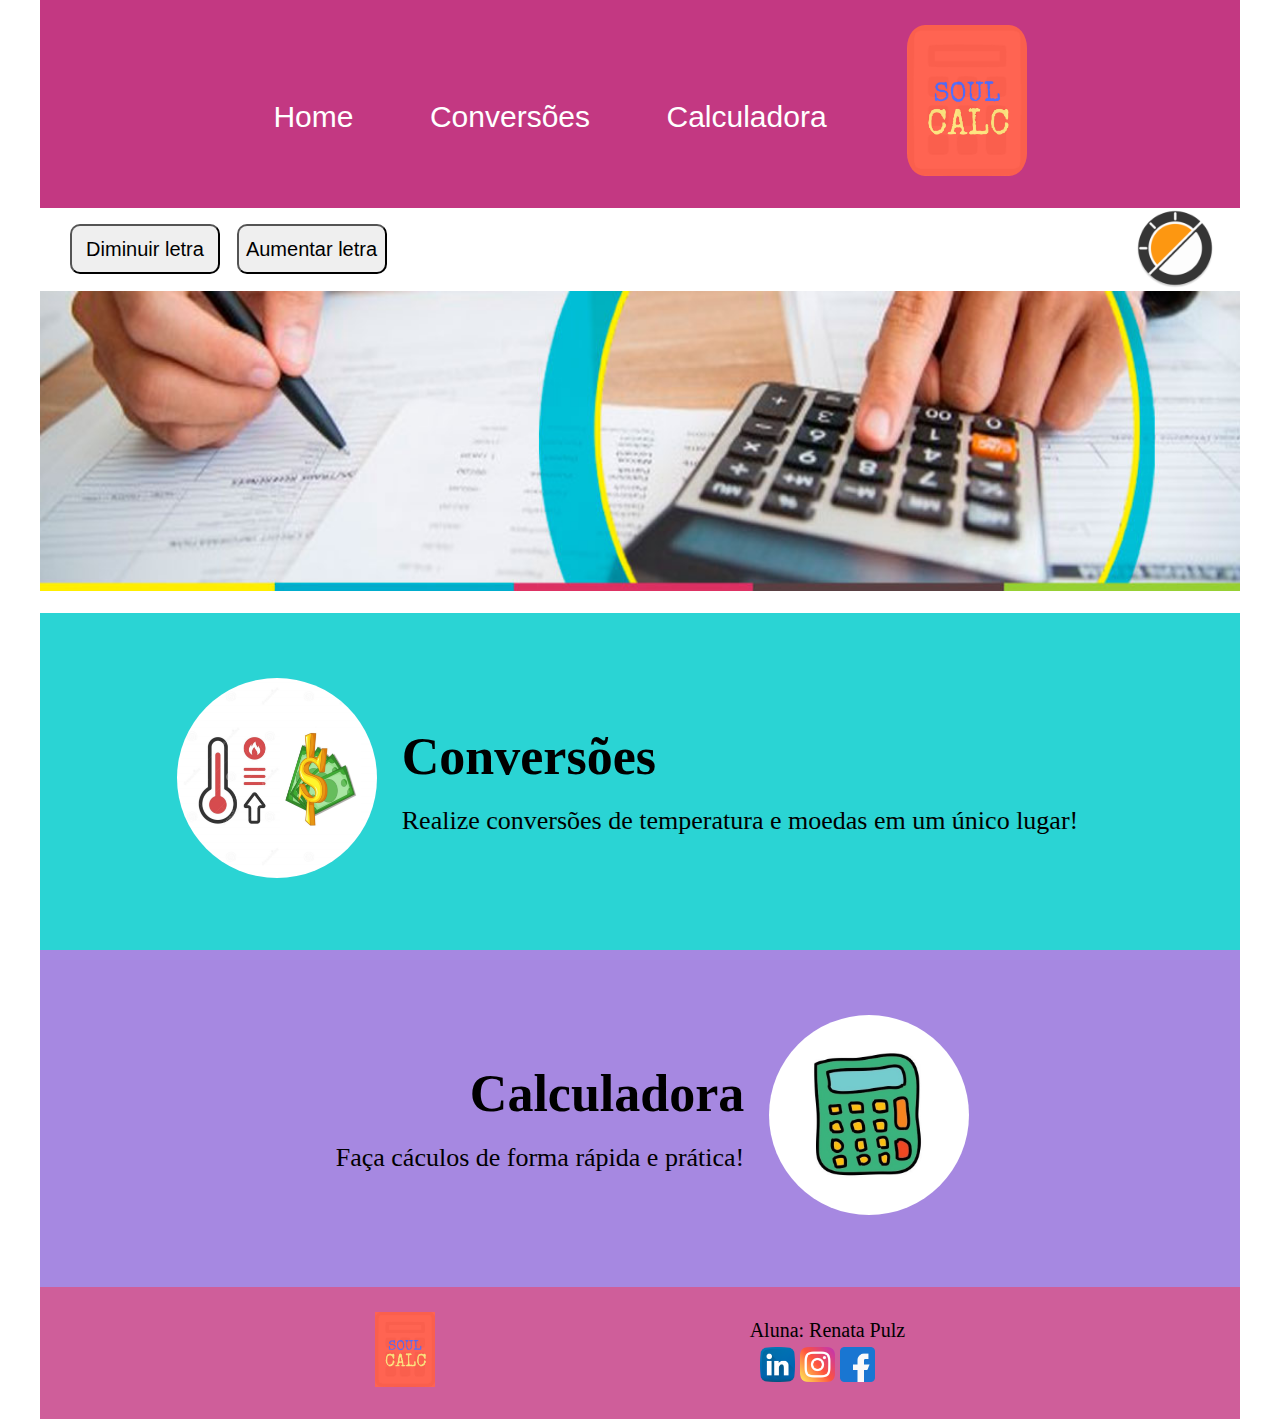
==== index.html @ 6a2e8dd6 "Projeto SoulCalc" ====
<!DOCTYPE html>
<html lang="pt-BR">
<head>
  <meta charset="UTF-8">
  <meta http-equiv="X-UA-Compatible" content="IE=edge">
  <meta name="viewport" content="width=device-width, initial-scale=1.0">
  <link rel="stylesheet" type="text/css" href="projetojs_css.css" />
  <script type="text/javascript" src="projetojs.js"></script>
  <title>SoulCalc</title>
</head>
<body onLoad="slide1()">
  <div id="tudo">
    <header>
      <div class="centralizar">
        <nav>
          <ul>
            <li><a href="index.html">Home</a></li>
            <li><a href="projetojs_conversao.html">Conversões</a></li>
            <li><a href="projetojs_calculadora.html">Calculadora</a></li>
          </ul>
          <div class="logo">
            <img src="img/Logo soulcalc.JPEG">
          </div> 
        </nav>
      </div>
    </header>
    <main>
        <section>  
          <div class="centralizar">
            <div class="acessibilidade">
              <div class="acess">
                <button class ="acessbotao" onclick="diminuir()">Diminuir letra</button>
                <button class ="acessbotao"  onclick="aumentar()">Aumentar letra </button>
              </div>
              <button onclick="escurecer()" id="darkmode" class="darkmode"><img src="img/night-mode.png"></button>
            </div>  
          </div>
        </section>
        <section>
          <div class="centralizar">
            <div id="itens">
              <div class="item"><img src="img/banner1.jpg" alt="slide1" id="banner"></div>
            </div>
          </div>
        </section>
        <article>
          <div class="centralizar">
            <div class="espconv">
              <div class="imgespaco"><a href="projetojs_conversao.html"><img src="img/espaco.jpg"></a></div>
              <div class="textoespaco">
                <h1>Conversões</h1>
                <p>Realize conversões de temperatura e moedas em um único lugar!</p>
              </div>
            </div>
          </div>  
        </article>
        <article>
          <div class="centralizar">
            <div class="espcalc">
              <div class="textoespaco">
                <h1 class="h1calc">Calculadora</h1>
                <p>Faça cáculos de forma rápida e prática!</p>
              </div>
              <div class="imgespaco"><a href="projetojs_calculadora.html"><img src="img/calc.jpg"></a></div>
            </div>
          </div>  
        </article>
    </main>
    <footer>
      <div class="centralizar">
        <div class="rodape">
          <div class="imgrodape"><img src="img/Logo soulcalc.JPEG"></div>
          <div class="textorodape">
            <p>Aluna: Renata Pulz</p>
            <a href="https://www.linkedin.com/in/renata-pulz-781aa2191/" target="_blank"><img src="img/linkedin.png"></a>
            <a href="https://www.instagram.com/renatapulz/" target="_blank"><img src="img/instagram.png"></a>
            <a href="https://www.facebook.com/renata.pulz" target="_blank"><img src="img/facebook.png"></a>
          </div>
        </div>
      </div>
    </footer>
  </div>
</body>
</html>
---- projetojs_css.css ----
*{
  margin: 0;
  padding: 0;
}

/* para fazer a acessibilidade */
body{
  font-size: 26px;
}


/* div criada pra deixar tudo centralizado */
.centralizar {
  max-width: 1200px;
  margin: 0 auto;
}

/* imagem - logo */
.logo{
  margin-left: 30px;
}

header .logo img {
  width: 120px;
  margin: 15px;
  border-radius: 15%;
}

/* parte de navegação - menu */
nav{
  background-color: #c33882;
  display: flex;
  flex-direction: row;
  justify-content: center;
  padding: 10px;
}

/* mudar a cor se aplicar o dark */
.dark nav{
  background-color:#62374e;
}

/* menu - navegação: */
nav ul {
  margin: 0;
  padding: 0;
}

nav ul li {
  display: inline-block;
  list-style-type: none;
  margin: 90px 20px 15px 20px;
  padding: 0 15px;
}

nav ul li a {
  color: white;
  text-decoration: none;
  font-size: 30px;
  font-family: Verdana, Geneva, Tahoma, sans-serif;
}


/* secao acessibilidade */
.acessibilidade{
  display: flex;
  flex-direction: row;
  align-items:center;
  padding: 15px;
  display: flex;
  justify-content: space-between; 
  padding: 0 25px;
  }

  /* mudar a cor se aplicar o dark */
.dark .acessibilidade {
  background-color:#a4a4a4;
}

.acessbotao{
  width: 150px;
  height: 50px;
  border-radius: 10px;
  font-size: 20px;
  margin: 0 5px;
}

/* botao - dark mode */
.darkmode{
 border:none;
 background:none;
}

.darkmode img{
  border-radius: 50%;
  width: 80px;
  height: 80px;
}


/* img slider: */
#itens{
  padding-bottom: 15px;
}


.item img{
  width: 100%;
  height: 300px;
}

  /* mudar a cor se aplicar o dark */
  .dark #itens {
    background-color:#a4a4a4;
  }


/* espaço conversao de medidas / calculadora*/
 .espconv{
  background-color: #00ccccd5;
  display: flex;
  flex-direction: row;
  justify-content: center;
  padding: 65px 10px;
  align-items: center;
}

/* mudar a cor se aplicar o dark */
.dark .espconv {
  background-color:#1e5f74;
  color: white;
}


.espcalc{
  background-color:#9470dbd5;
  display: flex;
  flex-direction: row;
  justify-content: center;
  padding: 65px 10px;
  align-items: center;
}

/* mudar a cor se aplicar o dark */
.dark .espcalc {
  background-color:#301b3f;
  color: white;
}


.imgespaco img{
  width: 200px;
  height: 200px;
  border-radius: 50%;
}

.textoespaco{
  padding: 0 25px;
}

.textoespaco h1{
  padding-bottom: 20px;
}

.h1calc{
  text-align: right;
}

/* footer */
.rodape{
  background-color: #c33882ce;
  display: flex;
  flex-direction: row;
  justify-content: space-evenly;
  align-items: center;
  padding: 10px;
}

.imgrodape{
  margin: 15px 0;
}

.imgrodape img{
  width: 60px;
}

.textorodape{
  font-size: 20px;
}

.textorodape p{
  margin-left: -10px;
  margin-bottom: 5px;
}

.textorodape img{
  width: 35px;
}


/* para mudar a cor do body */
.dark {
  background: rgba(90, 89, 89, 0.746);
}


/* mudar a cor se aplicar o dark */
.dark .rodape {
  background-color:#62374e;
  color: white;
}


/* pagina interna - conversao: */

fieldset{
  border:2px solid black;
  border-radius: 8px;
}


.conversao{
  padding: 10px 0;
}

/* se ativar o dark mode: */
.dark .conversao{
  color: white;
}

/* vale para o titulo da pag de conversao e da calculadora */
.titulocont{
  text-align: center;
  padding: 10px;
}

.conteudo{
  display: flex;
  flex-direction: column;
  align-items: center;
  padding: 0 0 10px 0;
}

.conteudo2{
  display: flex;
  flex-direction: column;
  align-items: center;
  padding: 0 0 10px 0;
  margin-bottom: 40px;
}

.espaco1form{
  padding: 15px;

  }

  .espaco2form{
    padding: 15px;
    text-align: justify;
  }

  label{
    display: inline-block;
    font-size: 23px;
  }
  
  /* se colocar dark: */
.dark input, .dark select, .dark .botaoform{
  background-color: #d6d0caa4;
}

  input {
    border: 1px solid #999;
    font-size: 23px;
  }

  select{
    font-size: 23px;
    width: 150px;
  }

  .botaoform{
    font-size: 23px;
    width: 130px;
  }

  /* espaço para colocar o valor do conversor de real */
#resultvalor, #resultemp{
  width: 550px;
  border: 1px solid #999;
  height: 26px;
}


/* pagina calculadora: */
.calculadora{
  border: 3px solid black;
  border-radius: 15px;
  width: 630px;
  margin: 40px auto 90px auto;
  ;
}

.calclinha1, .calclinha2, .calclinha3{
  display: flex;
  flex-direction: row;
  justify-content: center;
  text-align: center;
  padding: 5px;
}

.linha1campo {
  width: 180px;
  height: 50px;
  line-height: 50px;
  border: 1px solid black;
  border-radius: 10px;
  background-color: #efefef;
  margin: 10px 15px 0 15px;
  padding: auto;
}

.linha2campo, .linha3campo {
  width: 125px;
  height: 50px ;
  border: 1px solid black;
  border-radius: 10px;
  background-color: #efefef;
  margin: 0 auto;
}

.linha2campo{
  line-height: 50px;
  font-size: 26px;
}

.linha3campo{
  line-height: 35px;
  font-size: 26px;
}

.calclinha4{
  width: 590px;
  height: 50px ;
  border: 1px solid black;
  border-radius: 10px;
  margin: 10px auto;
  background-color: #efefef;
}

.resultadocalc{
  line-height: 50px;
  text-align: center;
}
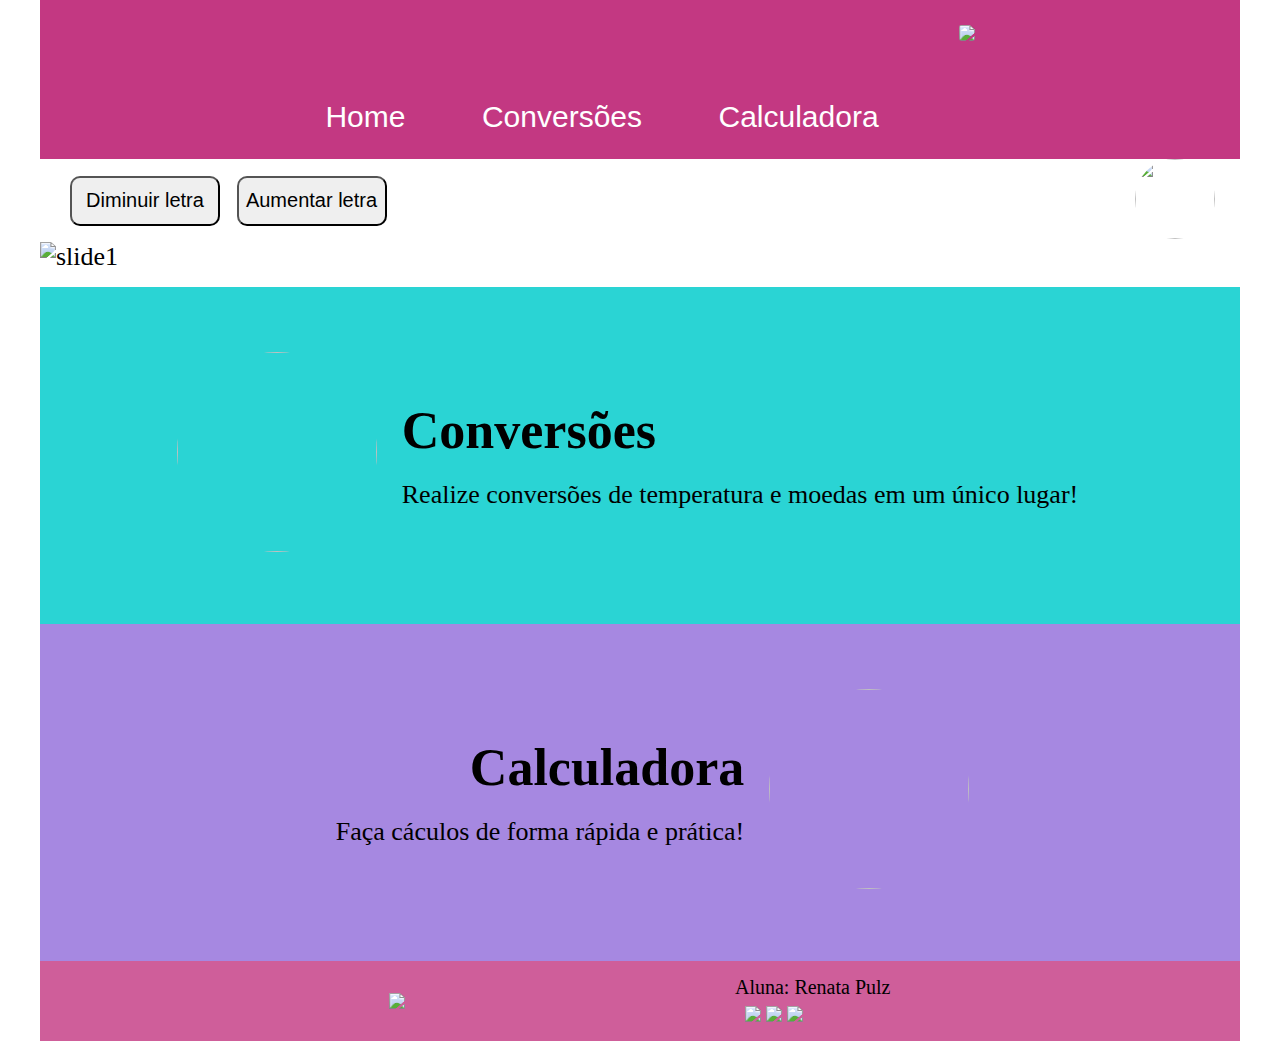
==== commit f7105e7a: "corrigido menu, corrigido tam do carrossel, acrescentado barra de pesquisa e icone login" ====
--- a/index.html
+++ b/index.html
@@ -1,84 +1,84 @@
-<!DOCTYPE html>
-<html lang="pt-BR">
-<head>
-  <meta charset="UTF-8">
-  <meta http-equiv="X-UA-Compatible" content="IE=edge">
-  <meta name="viewport" content="width=device-width, initial-scale=1.0">
-  <link rel="stylesheet" type="text/css" href="projetojs_css.css" />
-  <script type="text/javascript" src="projetojs.js"></script>
-  <title>SoulCalc</title>
-</head>
-<body onLoad="slide1()">
-  <div id="tudo">
-    <header>
-      <div class="centralizar">
-        <nav>
-          <ul>
-            <li><a href="index.html">Home</a></li>
-            <li><a href="projetojs_conversao.html">Conversões</a></li>
-            <li><a href="projetojs_calculadora.html">Calculadora</a></li>
-          </ul>
-          <div class="logo">
-            <img src="img/Logo soulcalc.JPEG">
-          </div> 
-        </nav>
-      </div>
-    </header>
-    <main>
-        <section>  
-          <div class="centralizar">
-            <div class="acessibilidade">
-              <div class="acess">
-                <button class ="acessbotao" onclick="diminuir()">Diminuir letra</button>
-                <button class ="acessbotao"  onclick="aumentar()">Aumentar letra </button>
-              </div>
-              <button onclick="escurecer()" id="darkmode" class="darkmode"><img src="img/night-mode.png"></button>
-            </div>  
-          </div>
-        </section>
-        <section>
-          <div class="centralizar">
-            <div id="itens">
-              <div class="item"><img src="img/banner1.jpg" alt="slide1" id="banner"></div>
-            </div>
-          </div>
-        </section>
-        <article>
-          <div class="centralizar">
-            <div class="espconv">
-              <div class="imgespaco"><a href="projetojs_conversao.html"><img src="img/espaco.jpg"></a></div>
-              <div class="textoespaco">
-                <h1>Conversões</h1>
-                <p>Realize conversões de temperatura e moedas em um único lugar!</p>
-              </div>
-            </div>
-          </div>  
-        </article>
-        <article>
-          <div class="centralizar">
-            <div class="espcalc">
-              <div class="textoespaco">
-                <h1 class="h1calc">Calculadora</h1>
-                <p>Faça cáculos de forma rápida e prática!</p>
-              </div>
-              <div class="imgespaco"><a href="projetojs_calculadora.html"><img src="img/calc.jpg"></a></div>
-            </div>
-          </div>  
-        </article>
-    </main>
-    <footer>
-      <div class="centralizar">
-        <div class="rodape">
-          <div class="imgrodape"><img src="img/Logo soulcalc.JPEG"></div>
-          <div class="textorodape">
-            <p>Aluna: Renata Pulz</p>
-            <a href="https://www.linkedin.com/in/renata-pulz-781aa2191/" target="_blank"><img src="img/linkedin.png"></a>
-            <a href="https://www.instagram.com/renatapulz/" target="_blank"><img src="img/instagram.png"></a>
-            <a href="https://www.facebook.com/renata.pulz" target="_blank"><img src="img/facebook.png"></a>
-          </div>
-        </div>
-      </div>
-    </footer>
-  </div>
-</body>
+<!DOCTYPE html>
+<html lang="pt-BR">
+<head>
+  <meta charset="UTF-8">
+  <meta http-equiv="X-UA-Compatible" content="IE=edge">
+  <meta name="viewport" content="width=device-width, initial-scale=1.0">
+  <link rel="stylesheet" type="text/css" href="projetojs_css.css" />
+  <script type="text/javascript" src="projetojs.js"></script>
+  <title>SoulCalc</title>
+</head>
+<body onLoad="slide1()">
+  <div id="tudo">
+    <header>
+      <div class="centralizar">
+        <nav>
+          <ul>
+            <li><a class="botoesmenu" href="index.html">Home</a></li>
+            <li><a class="botoesmenu" href="projetojs_conversao.html">Conversões</a></li>
+            <li><a class="botoesmenu" href="projetojs_calculadora.html">Calculadora</a></li>
+          </ul>
+          <div class="logo">
+            <img src="https://firebasestorage.googleapis.com/v0/b/kinetic-scheme-317614.appspot.com/o/logo%20soulcalc.png?alt=media&token=870e5e1f-1907-40b1-8710-2624e7072beb">
+          </div> 
+        </nav>
+      </div>
+    </header>
+    <main>
+        <section>  
+          <div class="centralizar">
+            <div class="acessibilidade">
+              <div class="acess">
+                <button class ="acessbotao" onclick="diminuir()">Diminuir letra</button>
+                <button class ="acessbotao"  onclick="aumentar()">Aumentar letra </button>
+              </div>
+              <button onclick="escurecer()" id="darkmode" class="darkmode"><img src="https://firebasestorage.googleapis.com/v0/b/kinetic-scheme-317614.appspot.com/o/night-mode.png?alt=media&token=91a5c5ab-46e5-4a87-bb5e-29eae32b2146"></button>
+            </div>  
+          </div>
+        </section>
+        <section>
+          <div class="centralizar">
+            <div id="itens">
+              <div class="item"><img src="https://firebasestorage.googleapis.com/v0/b/kinetic-scheme-317614.appspot.com/o/banner1.png?alt=media&token=ea5b3b39-e114-4a11-9e78-62e402636e06" alt="slide1" id="banner"></div>
+            </div>
+          </div>
+        </section>
+        <article>
+          <div class="centralizar">
+            <div class="espconv">
+              <div class="imgespaco"><a href="projetojs_conversao.html"><img src="https://firebasestorage.googleapis.com/v0/b/kinetic-scheme-317614.appspot.com/o/espaco.png?alt=media&token=86e2170d-c144-47da-b63d-8a41f76dbc73"></a></div>
+              <div class="textoespaco">
+                <h1>Conversões</h1>
+                <p>Realize conversões de temperatura e moedas em um único lugar!</p>
+              </div>
+            </div>
+          </div>  
+        </article>
+        <article>
+          <div class="centralizar">
+            <div class="espcalc">
+              <div class="textoespaco">
+                <h1 class="h1calc">Calculadora</h1>
+                <p>Faça cáculos de forma rápida e prática!</p>
+              </div>
+              <div class="imgespaco"><a href="projetojs_calculadora.html"><img src="https://firebasestorage.googleapis.com/v0/b/kinetic-scheme-317614.appspot.com/o/calc.png?alt=media&token=2f4951da-0928-4950-93d8-28ef17428bd1"></a></div>
+            </div>
+          </div>  
+        </article>
+    </main>
+    <footer>
+      <div class="centralizar">
+        <div class="rodape">
+          <div class="imgrodape"><img src="https://firebasestorage.googleapis.com/v0/b/kinetic-scheme-317614.appspot.com/o/logo%20soulcalc.png?alt=media&token=870e5e1f-1907-40b1-8710-2624e7072beb"></div>
+          <div class="textorodape">
+            <p>Aluna: Renata Pulz</p>
+            <a href="https://www.linkedin.com/in/renata-pulz-781aa2191/" target="_blank"><img src="https://firebasestorage.googleapis.com/v0/b/kinetic-scheme-317614.appspot.com/o/linkedin.png?alt=media&token=4834e6bf-82b3-4036-b96b-bdbab0a41d51"></a>
+            <a href="https://www.instagram.com/renatapulz/" target="_blank"><img src="https://firebasestorage.googleapis.com/v0/b/kinetic-scheme-317614.appspot.com/o/instagram.png?alt=media&token=08db9eb6-4580-47c9-9800-3318b47623cb"></a>
+            <a href="https://www.facebook.com/renata.pulz" target="_blank"><img src="https://firebasestorage.googleapis.com/v0/b/kinetic-scheme-317614.appspot.com/o/facebook.png?alt=media&token=eab6fbb7-6d0e-487d-9f0b-ea36a3c9aa26"></a>
+          </div>
+        </div>
+      </div>
+    </footer>
+  </div>
+</body>
 </html>--- a/projetojs_css.css
+++ b/projetojs_css.css
@@ -1,354 +1,382 @@
-*{
-  margin: 0;
-  padding: 0;
-}
-
-/* para fazer a acessibilidade */
-body{
-  font-size: 26px;
-}
-
-
-/* div criada pra deixar tudo centralizado */
-.centralizar {
-  max-width: 1200px;
-  margin: 0 auto;
-}
-
-/* imagem - logo */
-.logo{
-  margin-left: 30px;
-}
-
-header .logo img {
-  width: 120px;
-  margin: 15px;
-  border-radius: 15%;
-}
-
-/* parte de navegação - menu */
-nav{
-  background-color: #c33882;
-  display: flex;
-  flex-direction: row;
-  justify-content: center;
-  padding: 10px;
-}
-
-/* mudar a cor se aplicar o dark */
-.dark nav{
-  background-color:#62374e;
-}
-
-/* menu - navegação: */
-nav ul {
-  margin: 0;
-  padding: 0;
-}
-
-nav ul li {
-  display: inline-block;
-  list-style-type: none;
-  margin: 90px 20px 15px 20px;
-  padding: 0 15px;
-}
-
-nav ul li a {
-  color: white;
-  text-decoration: none;
-  font-size: 30px;
-  font-family: Verdana, Geneva, Tahoma, sans-serif;
-}
-
-
-/* secao acessibilidade */
-.acessibilidade{
-  display: flex;
-  flex-direction: row;
-  align-items:center;
-  padding: 15px;
-  display: flex;
-  justify-content: space-between; 
-  padding: 0 25px;
-  }
-
-  /* mudar a cor se aplicar o dark */
-.dark .acessibilidade {
-  background-color:#a4a4a4;
-}
-
-.acessbotao{
-  width: 150px;
-  height: 50px;
-  border-radius: 10px;
-  font-size: 20px;
-  margin: 0 5px;
-}
-
-/* botao - dark mode */
-.darkmode{
- border:none;
- background:none;
-}
-
-.darkmode img{
-  border-radius: 50%;
-  width: 80px;
-  height: 80px;
-}
-
-
-/* img slider: */
-#itens{
-  padding-bottom: 15px;
-}
-
-
-.item img{
-  width: 100%;
-  height: 300px;
-}
-
-  /* mudar a cor se aplicar o dark */
-  .dark #itens {
-    background-color:#a4a4a4;
-  }
-
-
-/* espaço conversao de medidas / calculadora*/
- .espconv{
-  background-color: #00ccccd5;
-  display: flex;
-  flex-direction: row;
-  justify-content: center;
-  padding: 65px 10px;
-  align-items: center;
-}
-
-/* mudar a cor se aplicar o dark */
-.dark .espconv {
-  background-color:#1e5f74;
-  color: white;
-}
-
-
-.espcalc{
-  background-color:#9470dbd5;
-  display: flex;
-  flex-direction: row;
-  justify-content: center;
-  padding: 65px 10px;
-  align-items: center;
-}
-
-/* mudar a cor se aplicar o dark */
-.dark .espcalc {
-  background-color:#301b3f;
-  color: white;
-}
-
-
-.imgespaco img{
-  width: 200px;
-  height: 200px;
-  border-radius: 50%;
-}
-
-.textoespaco{
-  padding: 0 25px;
-}
-
-.textoespaco h1{
-  padding-bottom: 20px;
-}
-
-.h1calc{
-  text-align: right;
-}
-
-/* footer */
-.rodape{
-  background-color: #c33882ce;
-  display: flex;
-  flex-direction: row;
-  justify-content: space-evenly;
-  align-items: center;
-  padding: 10px;
-}
-
-.imgrodape{
-  margin: 15px 0;
-}
-
-.imgrodape img{
-  width: 60px;
-}
-
-.textorodape{
-  font-size: 20px;
-}
-
-.textorodape p{
-  margin-left: -10px;
-  margin-bottom: 5px;
-}
-
-.textorodape img{
-  width: 35px;
-}
-
-
-/* para mudar a cor do body */
-.dark {
-  background: rgba(90, 89, 89, 0.746);
-}
-
-
-/* mudar a cor se aplicar o dark */
-.dark .rodape {
-  background-color:#62374e;
-  color: white;
-}
-
-
-/* pagina interna - conversao: */
-
-fieldset{
-  border:2px solid black;
-  border-radius: 8px;
-}
-
-
-.conversao{
-  padding: 10px 0;
-}
-
-/* se ativar o dark mode: */
-.dark .conversao{
-  color: white;
-}
-
-/* vale para o titulo da pag de conversao e da calculadora */
-.titulocont{
-  text-align: center;
-  padding: 10px;
-}
-
-.conteudo{
-  display: flex;
-  flex-direction: column;
-  align-items: center;
-  padding: 0 0 10px 0;
-}
-
-.conteudo2{
-  display: flex;
-  flex-direction: column;
-  align-items: center;
-  padding: 0 0 10px 0;
-  margin-bottom: 40px;
-}
-
-.espaco1form{
-  padding: 15px;
-
-  }
-
-  .espaco2form{
-    padding: 15px;
-    text-align: justify;
-  }
-
-  label{
-    display: inline-block;
-    font-size: 23px;
-  }
-  
-  /* se colocar dark: */
-.dark input, .dark select, .dark .botaoform{
-  background-color: #d6d0caa4;
-}
-
-  input {
-    border: 1px solid #999;
-    font-size: 23px;
-  }
-
-  select{
-    font-size: 23px;
-    width: 150px;
-  }
-
-  .botaoform{
-    font-size: 23px;
-    width: 130px;
-  }
-
-  /* espaço para colocar o valor do conversor de real */
-#resultvalor, #resultemp{
-  width: 550px;
-  border: 1px solid #999;
-  height: 26px;
-}
-
-
-/* pagina calculadora: */
-.calculadora{
-  border: 3px solid black;
-  border-radius: 15px;
-  width: 630px;
-  margin: 40px auto 90px auto;
-  ;
-}
-
-.calclinha1, .calclinha2, .calclinha3{
-  display: flex;
-  flex-direction: row;
-  justify-content: center;
-  text-align: center;
-  padding: 5px;
-}
-
-.linha1campo {
-  width: 180px;
-  height: 50px;
-  line-height: 50px;
-  border: 1px solid black;
-  border-radius: 10px;
-  background-color: #efefef;
-  margin: 10px 15px 0 15px;
-  padding: auto;
-}
-
-.linha2campo, .linha3campo {
-  width: 125px;
-  height: 50px ;
-  border: 1px solid black;
-  border-radius: 10px;
-  background-color: #efefef;
-  margin: 0 auto;
-}
-
-.linha2campo{
-  line-height: 50px;
-  font-size: 26px;
-}
-
-.linha3campo{
-  line-height: 35px;
-  font-size: 26px;
-}
-
-.calclinha4{
-  width: 590px;
-  height: 50px ;
-  border: 1px solid black;
-  border-radius: 10px;
-  margin: 10px auto;
-  background-color: #efefef;
-}
-
-.resultadocalc{
-  line-height: 50px;
-  text-align: center;
-}
+*{
+  margin: 0;
+  padding: 0;
+}
+
+/* para fazer a acessibilidade */
+body{
+  font-size: 26px;
+}
+
+
+/* div criada pra deixar tudo centralizado */
+.centralizar {
+  max-width: 1200px;
+  margin: 0 auto;
+}
+
+/* imagem - logo */
+.logo{
+  margin-left: 30px;
+}
+
+header .logo img {
+  width: 120px;
+  margin: 15px;
+  border-radius: 15%;
+}
+
+/* parte de navegação - menu */
+nav{
+  background-color: #c33882;
+  display: flex;
+  flex-direction: row;
+  justify-content: center;
+  padding: 10px;
+}
+
+ ul li .botoesmenu:hover {
+  background-color:  orangered;
+}
+
+
+/* mudar a cor se aplicar o dark */
+.dark nav{
+  background-color:#62374e;
+}
+
+/* menu - navegação: */
+nav ul {
+  margin: 0;
+  padding: 0;
+}
+
+nav ul li {
+  display: inline-block;
+  list-style-type: none;
+  margin: 90px 20px 15px 20px;
+  padding: 0 15px;
+}
+
+nav ul li a {
+  color: white;
+  text-decoration: none;
+  font-size: 30px;
+  font-family: Verdana, Geneva, Tahoma, sans-serif;
+}
+
+
+/* secao acessibilidade */
+.acessibilidade{
+  display: flex;
+  flex-direction: row;
+  align-items:center;
+  padding: 15px;
+  display: flex;
+  justify-content: space-between; 
+  padding: 0 25px;
+  }
+
+  /* mudar a cor se aplicar o dark */
+.dark .acessibilidade {
+  background-color:#a4a4a4;
+}
+
+.acessbotao{
+  width: 150px;
+  height: 50px;
+  border-radius: 10px;
+  font-size: 20px;
+  margin: 0 5px;
+  cursor: pointer;
+}
+
+/* botao - dark mode */
+.darkmode{
+ border:none;
+ background:none;
+}
+
+.darkmode img{
+  border-radius: 50%;
+  width: 80px;
+  height: 80px;
+  cursor: pointer;
+}
+
+
+/* img slider: */
+#itens{
+  padding-bottom: 15px;
+}
+
+
+.item img{
+  width: 100%;
+  height: 300px;
+}
+
+  /* mudar a cor se aplicar o dark */
+  .dark #itens {
+    background-color:#a4a4a4;
+  }
+
+
+/* espaço conversao de medidas / calculadora*/
+ .espconv{
+  background-color: #00ccccd5;
+  display: flex;
+  flex-direction: row;
+  justify-content: center;
+  padding: 65px 10px;
+  align-items: center;
+}
+
+/* mudar a cor se aplicar o dark */
+.dark .espconv {
+  background-color:#1e5f74;
+  color: white;
+}
+
+
+.espcalc{
+  background-color:#9470dbd5;
+  display: flex;
+  flex-direction: row;
+  justify-content: center;
+  padding: 65px 10px;
+  align-items: center;
+}
+
+/* mudar a cor se aplicar o dark */
+.dark .espcalc {
+  background-color:#301b3f;
+  color: white;
+}
+
+
+.imgespaco img{
+  width: 200px;
+  height: 200px;
+  border-radius: 50%;
+}
+
+.textoespaco{
+  padding: 0 25px;
+}
+
+.textoespaco h1{
+  padding-bottom: 20px;
+}
+
+.h1calc{
+  text-align: right;
+}
+
+.botaoform{
+  cursor: pointer;
+}
+
+
+/* footer */
+.rodape{
+  background-color: #c33882ce;
+  display: flex;
+  flex-direction: row;
+  justify-content: space-evenly;
+  align-items: center;
+  padding: 10px;
+}
+
+.imgrodape{
+  margin: 15px 0;
+}
+
+.imgrodape img{
+  width: 60px;
+}
+
+.textorodape{
+  font-size: 20px;
+}
+
+.textorodape p{
+  margin-left: -10px;
+  margin-bottom: 5px;
+}
+
+.textorodape img{
+  width: 35px;
+}
+
+
+/* para mudar a cor do body */
+.dark {
+  background: rgba(90, 89, 89, 0.746);
+}
+
+
+/* mudar a cor se aplicar o dark */
+.dark .rodape {
+  background-color:#62374e;
+  color: white;
+}
+
+
+/* pagina interna - conversao: */
+
+fieldset{
+  border:2px solid black;
+  border-radius: 8px;
+}
+
+
+.conversao{
+  padding: 10px 0;
+}
+
+/* se ativar o dark mode: */
+.dark .conversao{
+  color: white;
+}
+
+/* vale para o titulo da pag de conversao e da calculadora */
+.titulocont{
+  text-align: center;
+  padding: 10px;
+}
+
+.conteudo{
+  display: flex;
+  flex-direction: column;
+  align-items: center;
+  padding: 0 0 10px 0;
+}
+
+.conteudo2{
+  display: flex;
+  flex-direction: column;
+  align-items: center;
+  padding: 0 0 10px 0;
+  margin-bottom: 40px;
+}
+
+.espaco1form{
+  padding: 15px;
+
+  }
+
+  .espaco2form{
+    padding: 15px;
+    text-align: justify;
+    display: flex;
+    flex-direction: row;
+    justify-content: center;
+    align-items: center;
+  }
+
+  label{
+    display: inline-block;
+    font-size: 23px;
+  }
+  
+  /* se colocar dark: */
+.dark input, .dark select, .dark .botaoform{
+  background-color: #d6d0caa4;
+}
+
+  input {
+    border: 1px solid #999;
+    font-size: 23px;
+  }
+
+  select{
+    font-size: 23px;
+    width: 150px;
+  }
+
+  .botaoform{
+    font-size: 23px;
+    width: 130px;
+  }
+
+  /* espaço para colocar o valor do conversor de real */
+#resultvalor, #resultemp{
+  width: 300px;
+  border: 1px solid #999;
+  height: 26px;
+  margin: 0 0 0 5px;
+}
+
+.botaopgconver{
+  width: 150px;
+  border: 1px solid #999;
+  height: 26px;
+  font-size: 23px;
+  margin-left: 10px;
+  cursor: pointer;
+}
+
+
+/* pagina calculadora: */
+.calculadora{
+  border: 3px solid black;
+  border-radius: 15px;
+  width: 630px;
+  margin: 40px auto 50px auto;
+  ;
+}
+
+.calclinha1, .calclinha2, .calclinha3{
+  display: flex;
+  flex-direction: row;
+  justify-content: center;
+  text-align: center;
+  padding: 5px;
+}
+
+.linha1campo {
+  width: 180px;
+  height: 50px;
+  line-height: 50px;
+  border: 1px solid black;
+  border-radius: 10px;
+  background-color: #efefef;
+  margin: 10px 15px 0 15px;
+  padding: auto;
+  cursor: pointer;
+}
+
+.linha2campo, .linha3campo {
+  width: 125px;
+  height: 50px ;
+  border: 1px solid black;
+  border-radius: 10px;
+  background-color: #efefef;
+  margin: 0 auto;
+  cursor: pointer;
+}
+
+.linha2campo{
+  line-height: 50px;
+  font-size: 26px;
+}
+
+.linha3campo{
+  line-height: 35px;
+  font-size: 26px;
+}
+
+.calclinha4{
+  width: 590px;
+  height: 50px ;
+  border: 1px solid black;
+  border-radius: 10px;
+  margin: 10px auto;
+  background-color: #efefef;
+}
+
+.resultadocalc{
+  line-height: 50px;
+  text-align: center;
+}
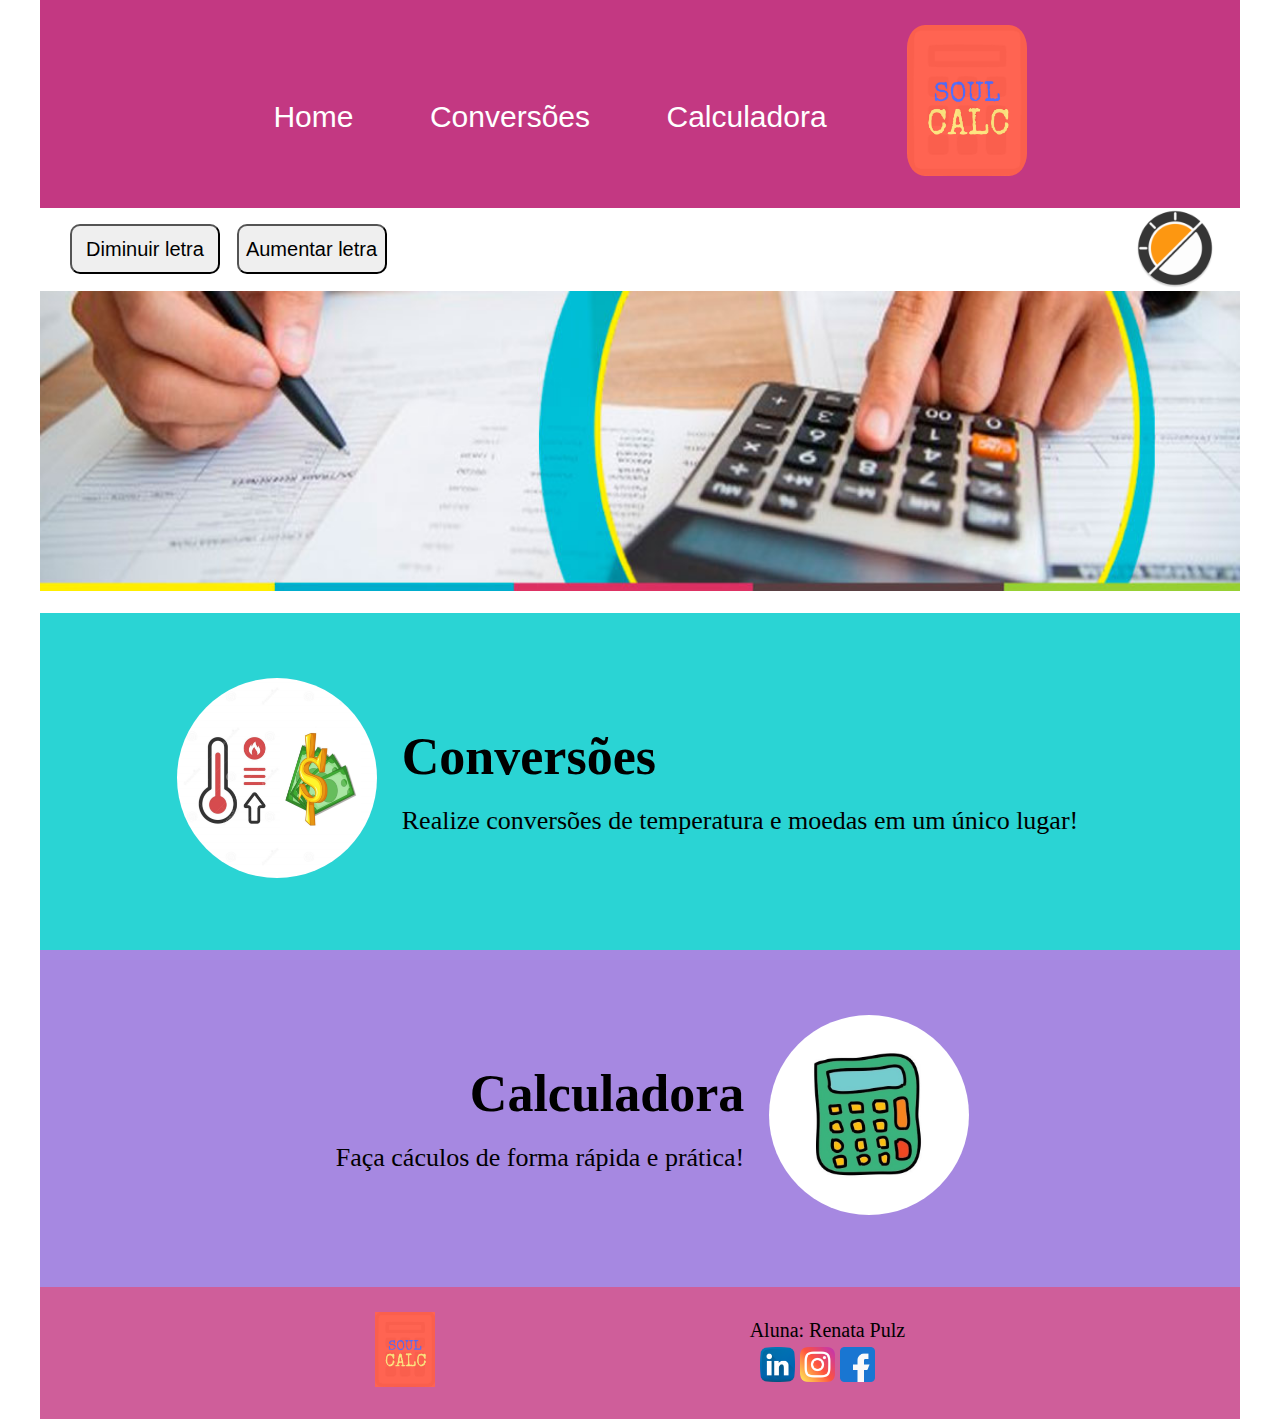
==== commit a66c5f0f: "corrigido imagens" ====
--- a/index.html
+++ b/index.html
@@ -1,58 +1,80 @@
 <!DOCTYPE html>
 <html lang="pt-BR">
-<head>
-  <meta charset="UTF-8">
-  <meta http-equiv="X-UA-Compatible" content="IE=edge">
-  <meta name="viewport" content="width=device-width, initial-scale=1.0">
-  <link rel="stylesheet" type="text/css" href="projetojs_css.css" />
-  <script type="text/javascript" src="projetojs.js"></script>
-  <title>SoulCalc</title>
-</head>
-<body onLoad="slide1()">
-  <div id="tudo">
-    <header>
-      <div class="centralizar">
-        <nav>
-          <ul>
-            <li><a class="botoesmenu" href="index.html">Home</a></li>
-            <li><a class="botoesmenu" href="projetojs_conversao.html">Conversões</a></li>
-            <li><a class="botoesmenu" href="projetojs_calculadora.html">Calculadora</a></li>
-          </ul>
-          <div class="logo">
-            <img src="https://firebasestorage.googleapis.com/v0/b/kinetic-scheme-317614.appspot.com/o/logo%20soulcalc.png?alt=media&token=870e5e1f-1907-40b1-8710-2624e7072beb">
-          </div> 
-        </nav>
-      </div>
-    </header>
-    <main>
-        <section>  
+  <head>
+    <meta charset="UTF-8" />
+    <meta http-equiv="X-UA-Compatible" content="IE=edge" />
+    <meta name="viewport" content="width=device-width, initial-scale=1.0" />
+    <link rel="stylesheet" type="text/css" href="projetojs_css.css" />
+    <script type="text/javascript" src="projetojs.js"></script>
+    <title>SoulCalc</title>
+  </head>
+  <body onLoad="slide1()">
+    <div id="tudo">
+      <header>
+        <div class="centralizar">
+          <nav>
+            <ul>
+              <li><a class="botoesmenu" href="index.html">Home</a></li>
+              <li>
+                <a class="botoesmenu" href="projetojs_conversao.html"
+                  >Conversões</a
+                >
+              </li>
+              <li>
+                <a class="botoesmenu" href="projetojs_calculadora.html"
+                  >Calculadora</a
+                >
+              </li>
+            </ul>
+            <div class="logo">
+              <img src="img/Logo soulcalc.JPEG" />
+            </div>
+          </nav>
+        </div>
+      </header>
+      <main>
+        <section>
           <div class="centralizar">
             <div class="acessibilidade">
               <div class="acess">
-                <button class ="acessbotao" onclick="diminuir()">Diminuir letra</button>
-                <button class ="acessbotao"  onclick="aumentar()">Aumentar letra </button>
+                <button class="acessbotao" onclick="diminuir()">
+                  Diminuir letra
+                </button>
+                <button class="acessbotao" onclick="aumentar()">
+                  Aumentar letra
+                </button>
               </div>
-              <button onclick="escurecer()" id="darkmode" class="darkmode"><img src="https://firebasestorage.googleapis.com/v0/b/kinetic-scheme-317614.appspot.com/o/night-mode.png?alt=media&token=91a5c5ab-46e5-4a87-bb5e-29eae32b2146"></button>
-            </div>  
+              <button onclick="escurecer()" id="darkmode" class="darkmode">
+                <img src="img/night-mode.png" />
+              </button>
+            </div>
           </div>
         </section>
         <section>
           <div class="centralizar">
             <div id="itens">
-              <div class="item"><img src="https://firebasestorage.googleapis.com/v0/b/kinetic-scheme-317614.appspot.com/o/banner1.png?alt=media&token=ea5b3b39-e114-4a11-9e78-62e402636e06" alt="slide1" id="banner"></div>
+              <div class="item">
+                <img src="img/banner1.jpg" alt="slide1" id="banner" />
+              </div>
             </div>
           </div>
         </section>
         <article>
           <div class="centralizar">
             <div class="espconv">
-              <div class="imgespaco"><a href="projetojs_conversao.html"><img src="https://firebasestorage.googleapis.com/v0/b/kinetic-scheme-317614.appspot.com/o/espaco.png?alt=media&token=86e2170d-c144-47da-b63d-8a41f76dbc73"></a></div>
+              <div class="imgespaco">
+                <a href="projetojs_conversao.html"
+                  ><img src="img/espaco.jpg"
+                /></a>
+              </div>
               <div class="textoespaco">
                 <h1>Conversões</h1>
-                <p>Realize conversões de temperatura e moedas em um único lugar!</p>
+                <p>
+                  Realize conversões de temperatura e moedas em um único lugar!
+                </p>
               </div>
             </div>
-          </div>  
+          </div>
         </article>
         <article>
           <div class="centralizar">
@@ -61,24 +83,36 @@
                 <h1 class="h1calc">Calculadora</h1>
                 <p>Faça cáculos de forma rápida e prática!</p>
               </div>
-              <div class="imgespaco"><a href="projetojs_calculadora.html"><img src="https://firebasestorage.googleapis.com/v0/b/kinetic-scheme-317614.appspot.com/o/calc.png?alt=media&token=2f4951da-0928-4950-93d8-28ef17428bd1"></a></div>
+              <div class="imgespaco">
+                <a href="projetojs_calculadora.html"
+                  ><img src="img/calc.jpg"
+                /></a>
+              </div>
             </div>
-          </div>  
+          </div>
         </article>
-    </main>
-    <footer>
-      <div class="centralizar">
-        <div class="rodape">
-          <div class="imgrodape"><img src="https://firebasestorage.googleapis.com/v0/b/kinetic-scheme-317614.appspot.com/o/logo%20soulcalc.png?alt=media&token=870e5e1f-1907-40b1-8710-2624e7072beb"></div>
-          <div class="textorodape">
-            <p>Aluna: Renata Pulz</p>
-            <a href="https://www.linkedin.com/in/renata-pulz-781aa2191/" target="_blank"><img src="https://firebasestorage.googleapis.com/v0/b/kinetic-scheme-317614.appspot.com/o/linkedin.png?alt=media&token=4834e6bf-82b3-4036-b96b-bdbab0a41d51"></a>
-            <a href="https://www.instagram.com/renatapulz/" target="_blank"><img src="https://firebasestorage.googleapis.com/v0/b/kinetic-scheme-317614.appspot.com/o/instagram.png?alt=media&token=08db9eb6-4580-47c9-9800-3318b47623cb"></a>
-            <a href="https://www.facebook.com/renata.pulz" target="_blank"><img src="https://firebasestorage.googleapis.com/v0/b/kinetic-scheme-317614.appspot.com/o/facebook.png?alt=media&token=eab6fbb7-6d0e-487d-9f0b-ea36a3c9aa26"></a>
+      </main>
+      <footer>
+        <div class="centralizar">
+          <div class="rodape">
+            <div class="imgrodape"><img src="img/Logo soulcalc.JPEG" /></div>
+            <div class="textorodape">
+              <p>Aluna: Renata Pulz</p>
+              <a
+                href="https://www.linkedin.com/in/renata-pulz-781aa2191/"
+                target="_blank"
+                ><img src="img/linkedin.png"
+              /></a>
+              <a href="https://www.instagram.com/renatapulz/" target="_blank"
+                ><img src="img/instagram.png"
+              /></a>
+              <a href="https://www.facebook.com/renata.pulz" target="_blank"
+                ><img src="img/facebook.png"
+              /></a>
+            </div>
           </div>
         </div>
-      </div>
-    </footer>
-  </div>
-</body>
-</html>+      </footer>
+    </div>
+  </body>
+</html>
